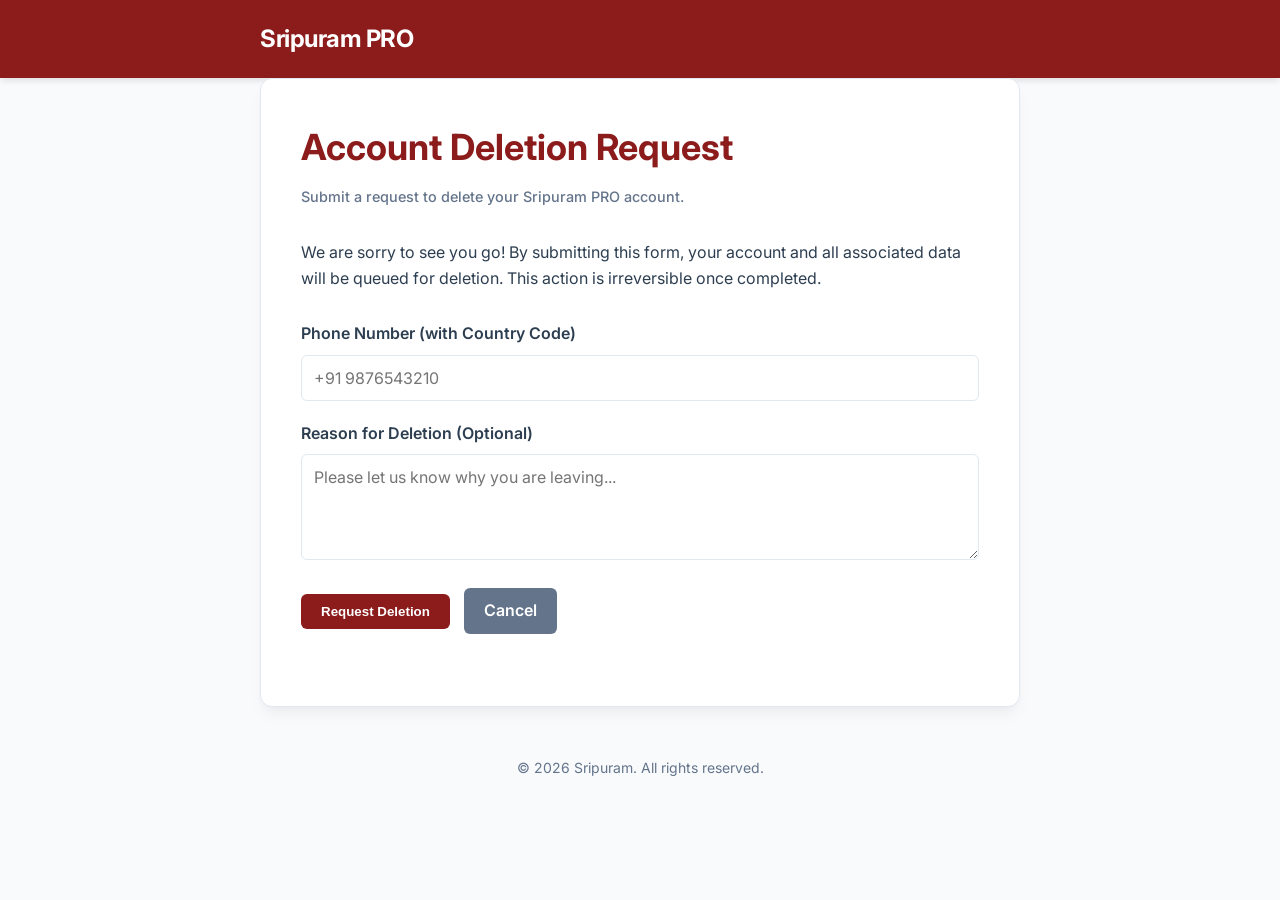
==== deleteaccount.html @ 24b2bb58 "aba" ====
<!DOCTYPE html>
<html lang="en">
<head>
    <meta charset="UTF-8">
    <meta name="viewport" content="width=device-width, initial-scale=1.0">
    <meta name="description" content="Account Deletion - Sripuram PRO">
    <title>Account Deletion - Sripuram PRO</title>
    <link rel="preconnect" href="https://fonts.googleapis.com">
    <link rel="preconnect" href="https://fonts.gstatic.com" crossorigin>
    <link href="https://fonts.googleapis.com/css2?family=Inter:wght@300;400;600;700&display=swap" rel="stylesheet">
    <link rel="stylesheet" href="styles.css">
</head>
<body>
    <header class="header">
        <div class="container">
            <h1 class="logo">Sripuram PRO</h1>
        </div>
    </header>

    <main class="container">
        <article class="policy-card fade-in">
            <h1 class="policy-title">Account Deletion Request</h1>
            <p class="last-updated">Submit a request to delete your Sripuram PRO account.</p>

            <section class="policy-section">
                <p>We are sorry to see you go! By submitting this form, your account and all associated data will be queued for deletion. This action is irreversible once completed.</p>
                
                <form id="deleteAccountForm" style="margin-top: 30px;">
                    <div id="alertMessage" class="alert"></div>

                    <div class="form-group">
                        <label for="phoneNumber" class="form-label">Phone Number (with Country Code)</label>
                        <input type="tel" id="phoneNumber" class="form-input" placeholder="+91 9876543210" required>
                    </div>

                    <div class="form-group">
                        <label for="reason" class="form-label">Reason for Deletion (Optional)</label>
                        <textarea id="reason" class="form-input" rows="4" placeholder="Please let us know why you are leaving..."></textarea>
                    </div>

                    <button type="submit" class="delete-btn" id="submitBtn">Request Deletion</button>
                    <a href="index.html" class="delete-btn" style="background-color: var(--text-muted); margin-left: 10px;">Cancel</a>
                </form>
            </section>
        </article>
    </main>

    <footer class="footer">
        <div class="container">
            <p>&copy; <span id="year"></span> Sripuram. All rights reserved.</p>
        </div>
    </footer>

    <script src="deleteaccount.js"></script>
</body>
</html>
---- styles.css ----
:root {
    --primary-color: #8C1C1C;
    --primary-light: #F9F1F1;
    --text-main: #2C3E50;
    --text-muted: #64748B;
    --bg-main: #F8FAFC;
    --bg-card: #FFFFFF;
    --border-color: #E2E8F0;
}

* {
    margin: 0;
    padding: 0;
    box-sizing: border-box;
}

body {
    font-family: 'Inter', -apple-system, BlinkMacSystemFont, 'Segoe UI', Roboto, Oxygen, Ubuntu, Cantarell, sans-serif;
    background-color: var(--bg-main);
    color: var(--text-main);
    line-height: 1.6;
    -webkit-font-smoothing: antialiased;
}

.container {
    max-width: 800px;
    margin: 0 auto;
    padding: 0 20px;
}

.header {
    background-color: var(--primary-color);
    padding: 20px 0;
    box-shadow: 0 4px 6px -1px rgba(0, 0, 0, 0.1);
}

.logo {
    color: #FFFFFF;
    font-size: 1.5rem;
    font-weight: 700;
    letter-spacing: -0.5px;
}

main {
    padding: 40px 20px;
}

.policy-card {
    background: var(--bg-card);
    border-radius: 12px;
    padding: 40px;
    box-shadow: 0 10px 15px -3px rgba(0, 0, 0, 0.05), 0 4px 6px -2px rgba(0, 0, 0, 0.025);
    border: 1px solid var(--border-color);
}

.policy-title {
    font-size: 2.25rem;
    font-weight: 700;
    color: var(--primary-color);
    margin-bottom: 8px;
}

.last-updated {
    font-size: 0.9rem;
    color: var(--text-muted);
    margin-bottom: 32px;
    font-weight: 500;
}

.policy-section {
    margin-bottom: 32px;
}

.policy-section h2 {
    font-size: 1.25rem;
    font-weight: 600;
    color: var(--text-main);
    margin-bottom: 12px;
    padding-bottom: 8px;
    border-bottom: 2px solid var(--primary-light);
}

.policy-section p {
    margin-bottom: 16px;
    color: var(--text-main);
}

.policy-section ul {
    margin-left: 20px;
    margin-bottom: 16px;
    color: var(--text-main);
}

.policy-section li {
    margin-bottom: 8px;
}

.footer {
    text-align: center;
    padding: 30px 0;
    color: var(--text-muted);
    font-size: 0.875rem;
    margin-top: 20px;
}

/* Animations */
.fade-in {
    opacity: 0;
    transform: translateY(10px);
    animation: fadeIn 0.6s ease-out forwards;
}

@keyframes fadeIn {
    to {
        opacity: 1;
        transform: translateY(0);
    }
}

/* Responsive adjustments */
@media (max-width: 600px) {
    .policy-card {
        padding: 24px;
    }
    
    .policy-title {
        font-size: 1.75rem;
    }
}

/* Buttons */
.delete-btn {
    display: inline-block;
    padding: 10px 20px;
    background-color: var(--primary-color);
    color: white;
    text-decoration: none;
    border-radius: 6px;
    font-weight: 600;
    transition: background-color 0.2s, transform 0.1s;
    border: none;
    cursor: pointer;
}

.delete-btn:hover {
    background-color: #6d1515;
}

.delete-btn:active {
    transform: scale(0.98);
}

/* Form Styles */
.form-group {
    margin-bottom: 20px;
}

.form-label {
    display: block;
    margin-bottom: 8px;
    font-weight: 600;
    color: var(--text-main);
}

.form-input {
    width: 100%;
    padding: 12px;
    border: 1px solid var(--border-color);
    border-radius: 6px;
    font-family: inherit;
    font-size: 1rem;
    transition: border-color 0.2s, box-shadow 0.2s;
}

.form-input:focus {
    outline: none;
    border-color: var(--primary-color);
    box-shadow: 0 0 0 3px var(--primary-light);
}

.alert {
    padding: 12px;
    border-radius: 6px;
    margin-bottom: 20px;
    display: none;
}

.alert-success {
    background-color: #d1fae5;
    color: #065f46;
    border: 1px solid #a7f3d0;
}

.alert-error {
    background-color: #fee2e2;
    color: #991b1b;
    border: 1px solid #fecaca;
}
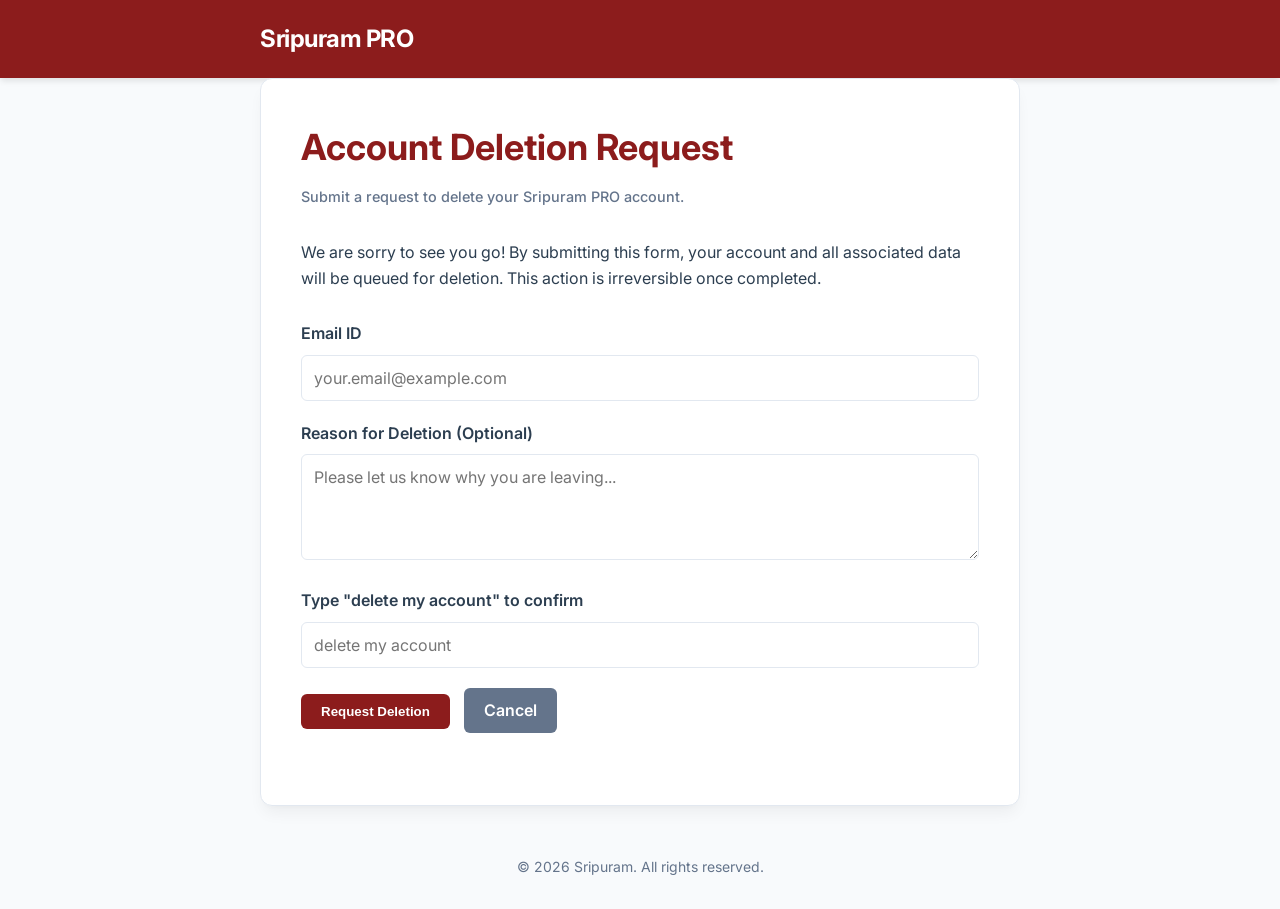
==== commit 0e5d60ca: "1" ====
--- a/deleteaccount.html
+++ b/deleteaccount.html
@@ -29,13 +29,18 @@
                     <div id="alertMessage" class="alert"></div>
 
                     <div class="form-group">
-                        <label for="phoneNumber" class="form-label">Phone Number (with Country Code)</label>
-                        <input type="tel" id="phoneNumber" class="form-input" placeholder="+91 9876543210" required>
+                        <label for="email" class="form-label">Email ID</label>
+                        <input type="email" id="email" class="form-input" placeholder="your.email@example.com" required>
                     </div>
 
                     <div class="form-group">
                         <label for="reason" class="form-label">Reason for Deletion (Optional)</label>
                         <textarea id="reason" class="form-input" rows="4" placeholder="Please let us know why you are leaving..."></textarea>
+                    </div>
+
+                    <div class="form-group">
+                        <label for="confirmText" class="form-label">Type "delete my account" to confirm</label>
+                        <input type="text" id="confirmText" class="form-input" placeholder="delete my account" required>
                     </div>
 
                     <button type="submit" class="delete-btn" id="submitBtn">Request Deletion</button>
